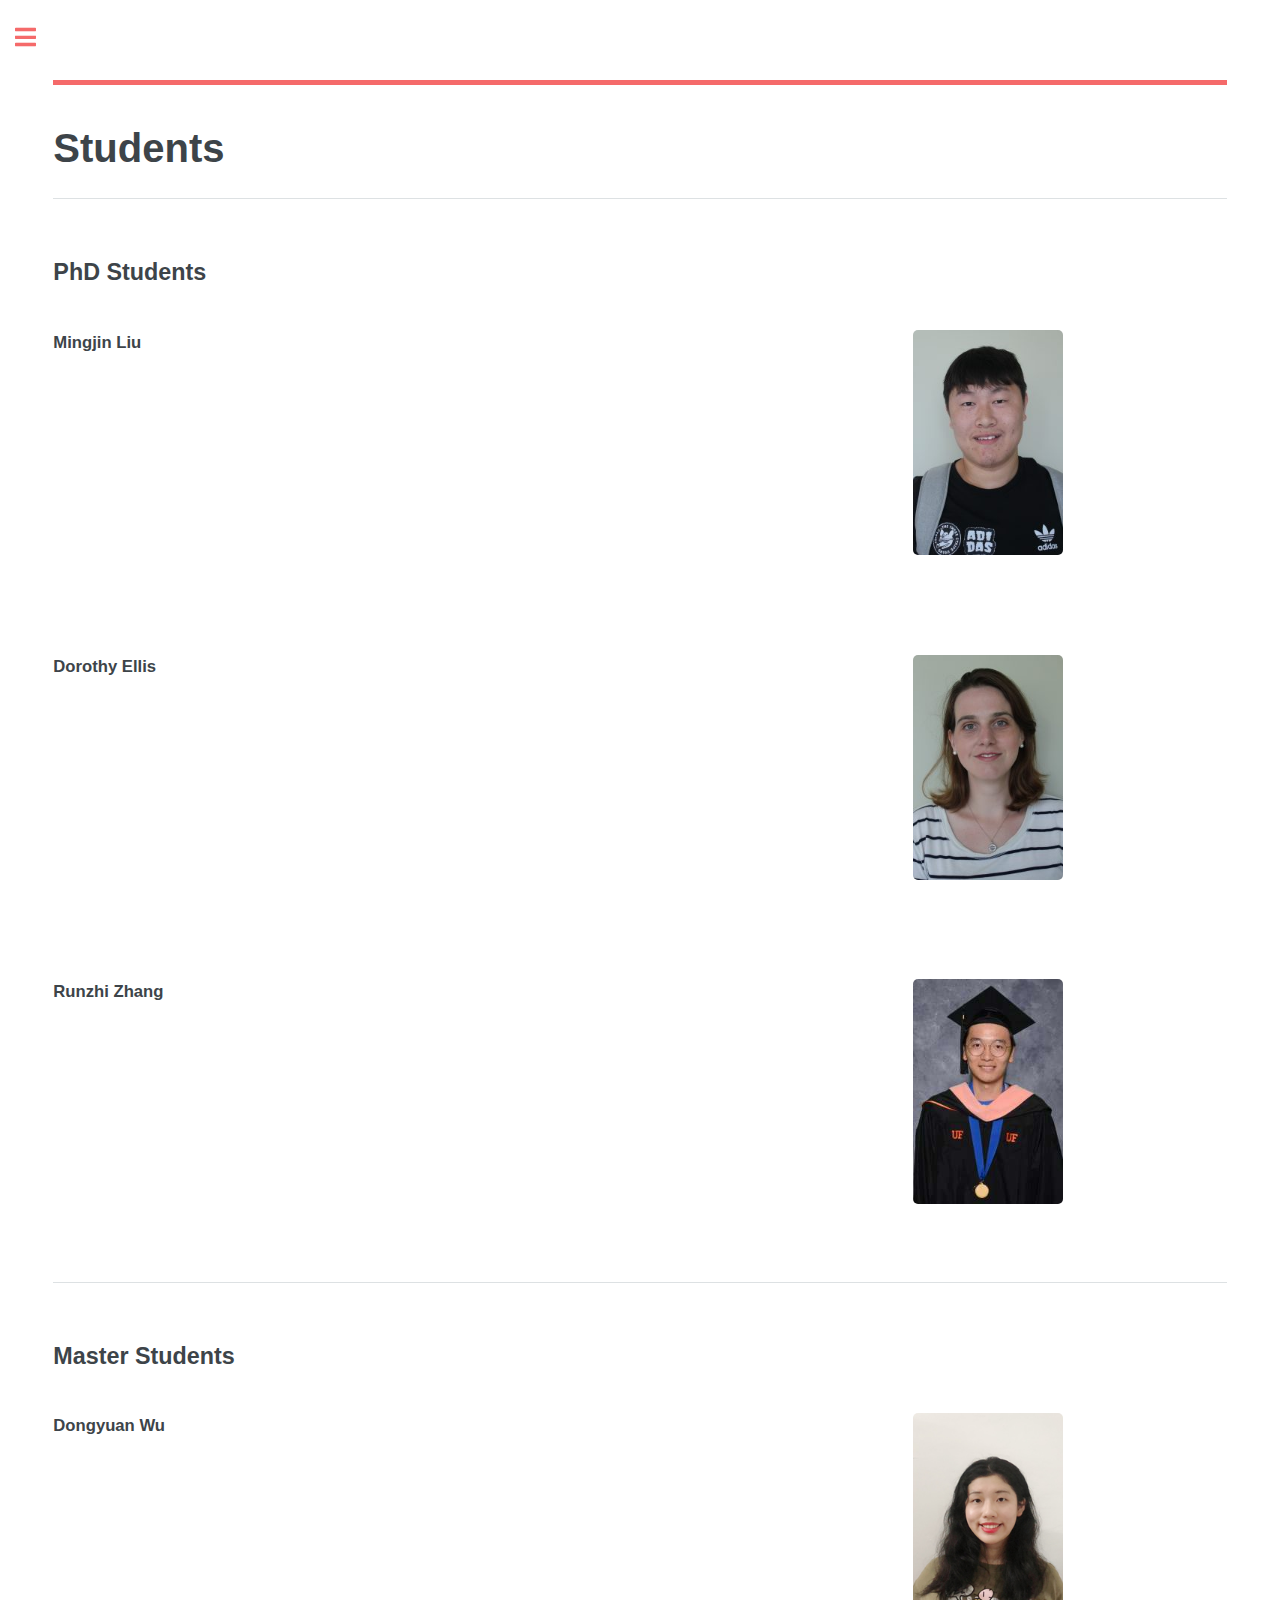
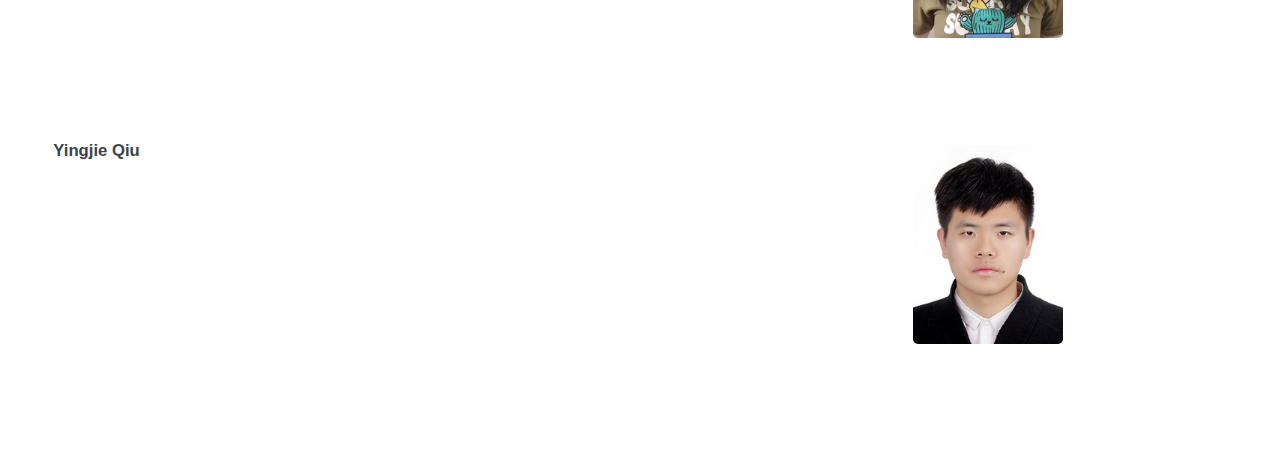
==== students.html @ 6bc1484f "upload" ====
<!DOCTYPE HTML>
<!--
	Editorial by HTML5 UP
	html5up.net | @ajlkn
	Free for personal and commercial use under the CCA 3.0 license (html5up.net/license)
-->
<html>
	<head>
		<title>Students - Susmita Datta</title>
		<meta charset="utf-8" />
		<meta name="viewport" content="width=device-width, initial-scale=1, user-scalable=no" />
		<link rel="stylesheet" href="assets/css/main.css" />
	</head>
	<body class="is-preload">

		<!-- Wrapper -->
			<div id="wrapper">

				<!-- Main -->
					<div id="main">
						<div class="inner">

							<!-- Header -->
								<header id="header">

								</header>

							<!-- Content -->
								<section>
									<header class="main">
										<h1>Students</h1>
									</header>

									<hr class="major" />
										<p> <br></p>
									<h2>PhD Students</h2>
									
									<!-- Start for one student -->
										<div class="row">
											<div class="col-8 col-7-large col-12-medium">
												<p><h3>Mingjin Liu</h3></p>
												<p></p>
											</div>
											<div class="col-4 col-5-large col-12-medium" align="center">
											<br>
												<span class="image object"><img src="images/Mingjin-Liu.jpg" width="150"></span>
											</div>
										</div>
										
										<p> <br> <br> </p>
									<!-- End for one student -->
									
									<!-- Start for one student -->
										<div class="row">
											<div class="col-8 col-7-large col-12-medium">
												<p><h3>Dorothy Ellis</h3></p>
												<p></p>
											</div>
											<div class="col-4 col-5-large col-12-medium" align="center">
											<br>
												<span class="image object"><img src="images/Dorothy-Ellis.jpg" width="150"></span>
											</div>
										</div>
										
										<p> <br> <br> </p>
									<!-- End for one student -->
									
									<!-- Start for one student -->
										<div class="row">
											<div class="col-8 col-7-large col-12-medium">
												<p><h3>Runzhi Zhang</h3></p>
												<p></p>
											</div>
											<div class="col-4 col-5-large col-12-medium" align="center">
											<br>
												<span class="image object"><img src="images/Runzhi-Zhang.jpg" width="150"></span>
											</div>
										</div>
										
										<p> <br> <br> </p>
									<!-- End for one student -->
										
									<hr class="major" />
										<p> <br> </p>
									<h2>Master Students</h2>
									
									<!-- Start for one student -->
										<div class="row">
											<div class="col-8 col-7-large col-12-medium">
												<p><h3>Dongyuan Wu</h3></p>
												<p></p>
											</div>
											<div class="col-4 col-5-large col-12-medium" align="center">
											<br>
												<span class="image object"><img src="images/Dongyuan-Wu.jpg" width="150"></span>
											</div>
										</div>
										
										<p> <br> <br> </p>
									<!-- End for one student -->

									<!-- Start for one student -->
										<div class="row">
											<div class="col-8 col-7-large col-12-medium">
												<p><h3>Yingjie Qiu</h3></p>
												<p></p>
											</div>
											<div class="col-4 col-5-large col-12-medium" align="center">
											<br>
												<span class="image object"><img src="images/Yingjie-Qiu.jpg" width="150"></span>
											</div>
										</div>
										
										<p> <br> <br> </p>
									<!-- End for one student -->

								</section>

						</div>
					</div>

				<!-- Sidebar -->
					<div id="sidebar">
						<div class="inner">


							<!-- Menu -->
								<nav id="menu">
									<header class="major">
										<h2>Menu</h2>
									</header>
									<ul>
										<li><a href="index.html">Homepage</a></li>
										<li><a href="research.html">Research Interests</a></li>
										<li><a href="publication.html">Publications</a></li>
										<li><a href="software.html">Softwares</a></li>
										<li><a href="students.html">Students</a></li>
										<li><a href="http://biostat.ufl.edu/", target="_blank">Department Website</a></li>
									</ul>
								</nav>


							<!-- Footer -->
								<footer id="footer">
									<p class="copyright">&copy; Susmita Datta. All rights reserved. <br>Design: <a href="https://html5up.net">HTML5 UP</a>.</p>
								</footer>

						</div>
					</div>

			</div>

		<!-- Scripts -->
			<script src="assets/js/jquery.min.js"></script>
			<script src="assets/js/browser.min.js"></script>
			<script src="assets/js/breakpoints.min.js"></script>
			<script src="assets/js/util.js"></script>
			<script src="assets/js/main.js"></script>

	</body>
</html>
---- assets/css/main.css ----
@import url(fontawesome-all.min.css);
@import url("https://fonts.googleapis.com/css?family=Open+Sans:400,600,400italic,600italic|Roboto+Slab:400,700");

/*
	Editorial by HTML5 UP
	html5up.net | @ajlkn
	Free for personal and commercial use under the CCA 3.0 license (html5up.net/license)
*/

html, body, div, span, applet, object,
iframe, h1, h2, h3, h4, h5, h6, p, blockquote,
pre, a, abbr, acronym, address, big, cite,
code, del, dfn, em, img, ins, kbd, q, s, samp,
small, strike, strong, sub, sup, tt, var, b,
u, i, center, dl, dt, dd, ol, ul, li, fieldset,
form, label, legend, table, caption, tbody,
tfoot, thead, tr, th, td, article, aside,
canvas, details, embed, figure, figcaption,
footer, header, hgroup, menu, nav, output, ruby,
section, summary, time, mark, audio, video {
	margin: 0;
	padding: 0;
	border: 0;
	font-size: 100%;
	font: inherit;
	vertical-align: baseline;}

article, aside, details, figcaption, figure,
footer, header, hgroup, menu, nav, section {
	display: block;}

body {
	line-height: 1;
}

ol, ul {
	list-style: none;
}

blockquote, q {
	quotes: none;
}

	blockquote:before, blockquote:after, q:before, q:after {
		content: '';
		content: none;
	}

table {
	border-collapse: collapse;
	border-spacing: 0;
}

body {
	-webkit-text-size-adjust: none;
}

mark {
	background-color: transparent;
	color: inherit;
}

input::-moz-focus-inner {
	border: 0;
	padding: 0;
}

input, select, textarea {
	-moz-appearance: none;
	-webkit-appearance: none;
	-ms-appearance: none;
	appearance: none;
}

/* Basic */

	@-ms-viewport {
		width: device-width;
	}

	body {
		-ms-overflow-style: scrollbar;
	}

	@media screen and (max-width: 480px) {

		html, body {
			min-width: 320px;
		}

	}

	html {
		box-sizing: border-box;
	}

	*, *:before, *:after {
		box-sizing: inherit;
	}

	body {
		background: #ffffff;
	}

		body.is-preload *, body.is-preload *:before, body.is-preload *:after, body.is-resizing *, body.is-resizing *:before, body.is-resizing *:after {
			-moz-animation: none !important;
			-webkit-animation: none !important;
			-ms-animation: none !important;
			animation: none !important;
			-moz-transition: none !important;
			-webkit-transition: none !important;
			-ms-transition: none !important;
			transition: none !important;
		}

/* Type */

	body, input, select, textarea {
		color: #333333;
		font-family: "Open Sans", sans-serif;
		font-size: 13pt;
		font-weight: 400;
		line-height: 1.65;
	}

		@media screen and (max-width: 1680px) {

			body, input, select, textarea {
				font-size: 11pt;
			}

		}

		@media screen and (max-width: 1280px) {

			body, input, select, textarea {
				font-size: 10pt;
			}

		}

		@media screen and (max-width: 360px) {

			body, input, select, textarea {
				font-size: 9pt;
			}

		}

	a {
		-moz-transition: color 0.2s ease-in-out, border-bottom-color 0.2s ease-in-out;
		-webkit-transition: color 0.2s ease-in-out, border-bottom-color 0.2s ease-in-out;
		-ms-transition: color 0.2s ease-in-out, border-bottom-color 0.2s ease-in-out;
		transition: color 0.2s ease-in-out, border-bottom-color 0.2s ease-in-out;
		border-bottom: dotted 1px;
		color: #333333;
		text-decoration: none;
	}

		a:hover {
			border-bottom-color: #f56a6a;
			color: #f56a6a !important;
		}

			a:hover strong {
				color: inherit;
			}

	strong, b {
		color: #3d4449;
		font-weight: 600;
	}

	em, i {
		font-style: italic;
	}

	p {
		margin: 0 0 2em 0;
	}

	h1, h2, h3, h4, h5, h6 {
		color: #3d4449;
		font-family: "Arial", serif;
		font-weight: 700;
		line-height: 1;
		margin: 0 0 1em 0;
	}

		h1 a, h2 a, h3 a, h4 a, h5 a, h6 a {
			color: inherit;
			text-decoration: none;
			border-bottom: 0;
		}

	h1 {
		font-size: 3em;
		margin: 0 0 0.5em 0;
		line-height: 0.5;
	}

	h2 {
		font-size: 1.75em;
	}

	h3 {
		font-size: 1.25em;
	}

	h4 {
		font-size: 1.1em;
	}

	h5 {
		font-size: 0.9em;
	}

	h6 {
		font-size: 0.7em;
	}

	@media screen and (max-width: 1680px) {

		h1 {
			font-size: 3em;
		}

	}

	@media screen and (max-width: 980px) {

		h1 {
			font-size: 2.75em;
		}

	}

	@media screen and (max-width: 736px) {

		h1 {
			font-size: 2em;
			line-height: 1.4;
		}

		h2 {
			font-size: 1.5em;
		}

	}

	sub {
		font-size: 0.8em;
		position: relative;
		top: 0.5em;
	}

	sup {
		font-size: 0.8em;
		position: relative;
		top: -0.5em;
	}

	blockquote {
		border-left: solid 3px rgba(210, 215, 217, 0.75);
		font-style: italic;
		margin: 0 0 2em 0;
		padding: 0.5em 0 0.5em 2em;
	}

	code {
		background: rgba(230, 235, 237, 0.25);
		border-radius: 0.375em;
		border: solid 1px rgba(210, 215, 217, 0.75);
		font-family: "Courier New", monospace;
		font-size: 0.9em;
		margin: 0 0.25em;
		padding: 0.25em 0.65em;
	}

	pre {
		-webkit-overflow-scrolling: touch;
		font-family: "Courier New", monospace;
		font-size: 0.9em;
		margin: 0 0 2em 0;
	}

		pre code {
			display: block;
			line-height: 1.75;
			padding: 1em 1.5em;
			overflow-x: auto;
		}

	hr {
		border: 0;
		border-bottom: solid 1px rgba(210, 215, 217, 0.75);
		margin: 2em 0;
	}

		hr.major {
			margin: 1em 0;
		}

	.align-left {
		text-align: left;
	}

	.align-center {
		text-align: center;
	}

	.align-right {
		text-align: right;
	}
	

/* Row */

	.row {
		display: flex;
		flex-wrap: wrap;
		box-sizing: border-box;
		align-items: stretch;
	}

		.row > * {
			box-sizing: border-box;
		}

		.row.gtr-uniform > * > :last-child {
			margin-bottom: 0;
		}

		.row.aln-left {
			justify-content: flex-start;
		}

		.row.aln-center {
			justify-content: center;
		}

		.row.aln-right {
			justify-content: flex-end;
		}

		.row.aln-top {
			align-items: flex-start;
		}

		.row.aln-middle {
			align-items: center;
		}

		.row.aln-bottom {
			align-items: flex-end;
		}

		.row > .imp {
			order: -1;
		}

		.row > .col-1 {
			width: 8.33333%;
		}

		.row > .off-1 {
			margin-left: 8.33333%;
		}

		.row > .col-2 {
			width: 16.66667%;
		}

		.row > .off-2 {
			margin-left: 16.66667%;
		}

		.row > .col-3 {
			width: 25%;
		}

		.row > .off-3 {
			margin-left: 25%;
		}

		.row > .col-4 {
			width: 33.33333%;
		}

		.row > .off-4 {
			margin-left: 33.33333%;
		}

		.row > .col-5 {
			width: 41.66667%;
		}

		.row > .off-5 {
			margin-left: 41.66667%;
		}

		.row > .col-6 {
			width: 50%;
		}

		.row > .off-6 {
			margin-left: 50%;
		}

		.row > .col-7 {
			width: 58.33333%;
		}

		.row > .off-7 {
			margin-left: 58.33333%;
		}

		.row > .col-8 {
			width: 66.66667%;
		}

		.row > .off-8 {
			margin-left: 66.66667%;
		}

		.row > .col-9 {
			width: 75%;
		}

		.row > .off-9 {
			margin-left: 75%;
		}

		.row > .col-10 {
			width: 83.33333%;
		}

		.row > .off-10 {
			margin-left: 83.33333%;
		}

		.row > .col-11 {
			width: 91.66667%;
		}

		.row > .off-11 {
			margin-left: 91.66667%;
		}

		.row > .col-12 {
			width: 100%;
		}

		.row > .off-12 {
			margin-left: 100%;
		}

		.row.gtr-0 {
			margin-top: 0;
			margin-left: 0em;
		}

			.row.gtr-0 > * {
				padding: 0 0 0 0em;
			}

			.row.gtr-0.gtr-uniform {
				margin-top: 0em;
			}

				.row.gtr-0.gtr-uniform > * {
					padding-top: 0em;
				}

		.row.gtr-25 {
			margin-top: 0;
			margin-left: -0.375em;
		}

			.row.gtr-25 > * {
				padding: 0 0 0 0.375em;
			}

			.row.gtr-25.gtr-uniform {
				margin-top: -0.375em;
			}

				.row.gtr-25.gtr-uniform > * {
					padding-top: 0.375em;
				}

		.row.gtr-50 {
			margin-top: 0;
			margin-left: -0.75em;
		}

			.row.gtr-50 > * {
				padding: 0 0 0 0.75em;
			}

			.row.gtr-50.gtr-uniform {
				margin-top: -0.75em;
			}

				.row.gtr-50.gtr-uniform > * {
					padding-top: 0.75em;
				}

		.row {
			margin-top: 0;
			margin-left: -1.5em;
		}

			.row > * {
				padding: 0 0 0 1.5em;
			}

			.row.gtr-uniform {
				margin-top: -1.5em;
			}

				.row.gtr-uniform > * {
					padding-top: 1.5em;
				}

		.row.gtr-150 {
			margin-top: 0;
			margin-left: -2.25em;
		}

			.row.gtr-150 > * {
				padding: 0 0 0 2.25em;
			}

			.row.gtr-150.gtr-uniform {
				margin-top: -2.25em;
			}

				.row.gtr-150.gtr-uniform > * {
					padding-top: 2.25em;
				}

		.row.gtr-200 {
			margin-top: 0;
			margin-left: -3em;
		}

			.row.gtr-200 > * {
				padding: 0 0 0 3em;
			}

			.row.gtr-200.gtr-uniform {
				margin-top: -3em;
			}

				.row.gtr-200.gtr-uniform > * {
					padding-top: 3em;
				}

		@media screen and (max-width: 1680px) {

			.row {
				display: flex;
				flex-wrap: wrap;
				box-sizing: border-box;
				align-items: stretch;
			}

				.row > * {
					box-sizing: border-box;
				}

				.row.gtr-uniform > * > :last-child {
					margin-bottom: 0;
				}

				.row.aln-left {
					justify-content: flex-start;
				}

				.row.aln-center {
					justify-content: center;
				}

				.row.aln-right {
					justify-content: flex-end;
				}

				.row.aln-top {
					align-items: flex-start;
				}

				.row.aln-middle {
					align-items: center;
				}

				.row.aln-bottom {
					align-items: flex-end;
				}

				.row > .imp-xlarge {
					order: -1;
				}

				.row > .col-1-xlarge {
					width: 8.33333%;
				}

				.row > .off-1-xlarge {
					margin-left: 8.33333%;
				}

				.row > .col-2-xlarge {
					width: 16.66667%;
				}

				.row > .off-2-xlarge {
					margin-left: 16.66667%;
				}

				.row > .col-3-xlarge {
					width: 25%;
				}

				.row > .off-3-xlarge {
					margin-left: 25%;
				}

				.row > .col-4-xlarge {
					width: 33.33333%;
				}

				.row > .off-4-xlarge {
					margin-left: 33.33333%;
				}

				.row > .col-5-xlarge {
					width: 41.66667%;
				}

				.row > .off-5-xlarge {
					margin-left: 41.66667%;
				}

				.row > .col-6-xlarge {
					width: 50%;
				}

				.row > .off-6-xlarge {
					margin-left: 50%;
				}

				.row > .col-7-xlarge {
					width: 58.33333%;
				}

				.row > .off-7-xlarge {
					margin-left: 58.33333%;
				}

				.row > .col-8-xlarge {
					width: 66.66667%;
				}

				.row > .off-8-xlarge {
					margin-left: 66.66667%;
				}

				.row > .col-9-xlarge {
					width: 75%;
				}

				.row > .off-9-xlarge {
					margin-left: 75%;
				}

				.row > .col-10-xlarge {
					width: 83.33333%;
				}

				.row > .off-10-xlarge {
					margin-left: 83.33333%;
				}

				.row > .col-11-xlarge {
					width: 91.66667%;
				}

				.row > .off-11-xlarge {
					margin-left: 91.66667%;
				}

				.row > .col-12-xlarge {
					width: 100%;
				}

				.row > .off-12-xlarge {
					margin-left: 100%;
				}

				.row.gtr-0 {
					margin-top: 0;
					margin-left: 0em;
				}

					.row.gtr-0 > * {
						padding: 0 0 0 0em;
					}

					.row.gtr-0.gtr-uniform {
						margin-top: 0em;
					}

						.row.gtr-0.gtr-uniform > * {
							padding-top: 0em;
						}

				.row.gtr-25 {
					margin-top: 0;
					margin-left: -0.375em;
				}

					.row.gtr-25 > * {
						padding: 0 0 0 0.375em;
					}

					.row.gtr-25.gtr-uniform {
						margin-top: -0.375em;
					}

						.row.gtr-25.gtr-uniform > * {
							padding-top: 0.375em;
						}

				.row.gtr-50 {
					margin-top: 0;
					margin-left: -0.75em;
				}

					.row.gtr-50 > * {
						padding: 0 0 0 0.75em;
					}

					.row.gtr-50.gtr-uniform {
						margin-top: -0.75em;
					}

						.row.gtr-50.gtr-uniform > * {
							padding-top: 0.75em;
						}

				.row {
					margin-top: 0;
					margin-left: -1.5em;
				}

					.row > * {
						padding: 0 0 0 1.5em;
					}

					.row.gtr-uniform {
						margin-top: -1.5em;
					}

						.row.gtr-uniform > * {
							padding-top: 1.5em;
						}

				.row.gtr-150 {
					margin-top: 0;
					margin-left: -2.25em;
				}

					.row.gtr-150 > * {
						padding: 0 0 0 2.25em;
					}

					.row.gtr-150.gtr-uniform {
						margin-top: -2.25em;
					}

						.row.gtr-150.gtr-uniform > * {
							padding-top: 2.25em;
						}

				.row.gtr-200 {
					margin-top: 0;
					margin-left: -3em;
				}

					.row.gtr-200 > * {
						padding: 0 0 0 3em;
					}

					.row.gtr-200.gtr-uniform {
						margin-top: -3em;
					}

						.row.gtr-200.gtr-uniform > * {
							padding-top: 3em;
						}

		}

		@media screen and (max-width: 1280px) {

			.row {
				display: flex;
				flex-wrap: wrap;
				box-sizing: border-box;
				align-items: stretch;
			}

				.row > * {
					box-sizing: border-box;
				}

				.row.gtr-uniform > * > :last-child {
					margin-bottom: 0;
				}

				.row.aln-left {
					justify-content: flex-start;
				}

				.row.aln-center {
					justify-content: center;
				}

				.row.aln-right {
					justify-content: flex-end;
				}

				.row.aln-top {
					align-items: flex-start;
				}

				.row.aln-middle {
					align-items: center;
				}

				.row.aln-bottom {
					align-items: flex-end;
				}

				.row > .imp-large {
					order: -1;
				}

				.row > .col-1-large {
					width: 8.33333%;
				}

				.row > .off-1-large {
					margin-left: 8.33333%;
				}

				.row > .col-2-large {
					width: 16.66667%;
				}

				.row > .off-2-large {
					margin-left: 16.66667%;
				}

				.row > .col-3-large {
					width: 25%;
				}

				.row > .off-3-large {
					margin-left: 25%;
				}

				.row > .col-4-large {
					width: 33.33333%;
				}

				.row > .off-4-large {
					margin-left: 33.33333%;
				}

				.row > .col-5-large {
					width: 41.66667%;
				}

				.row > .off-5-large {
					margin-left: 41.66667%;
				}

				.row > .col-6-large {
					width: 50%;
				}

				.row > .off-6-large {
					margin-left: 50%;
				}

				.row > .col-7-large {
					width: 58.33333%;
				}

				.row > .off-7-large {
					margin-left: 58.33333%;
				}

				.row > .col-8-large {
					width: 66.66667%;
				}

				.row > .off-8-large {
					margin-left: 66.66667%;
				}

				.row > .col-9-large {
					width: 75%;
				}

				.row > .off-9-large {
					margin-left: 75%;
				}

				.row > .col-10-large {
					width: 83.33333%;
				}

				.row > .off-10-large {
					margin-left: 83.33333%;
				}

				.row > .col-11-large {
					width: 91.66667%;
				}

				.row > .off-11-large {
					margin-left: 91.66667%;
				}

				.row > .col-12-large {
					width: 100%;
				}

				.row > .off-12-large {
					margin-left: 100%;
				}

				.row.gtr-0 {
					margin-top: 0;
					margin-left: 0em;
				}

					.row.gtr-0 > * {
						padding: 0 0 0 0em;
					}

					.row.gtr-0.gtr-uniform {
						margin-top: 0em;
					}

						.row.gtr-0.gtr-uniform > * {
							padding-top: 0em;
						}

				.row.gtr-25 {
					margin-top: 0;
					margin-left: -0.375em;
				}

					.row.gtr-25 > * {
						padding: 0 0 0 0.375em;
					}

					.row.gtr-25.gtr-uniform {
						margin-top: -0.375em;
					}

						.row.gtr-25.gtr-uniform > * {
							padding-top: 0.375em;
						}

				.row.gtr-50 {
					margin-top: 0;
					margin-left: -0.75em;
				}

					.row.gtr-50 > * {
						padding: 0 0 0 0.75em;
					}

					.row.gtr-50.gtr-uniform {
						margin-top: -0.75em;
					}

						.row.gtr-50.gtr-uniform > * {
							padding-top: 0.75em;
						}

				.row {
					margin-top: 0;
					margin-left: -1.5em;
				}

					.row > * {
						padding: 0 0 0 1.5em;
					}

					.row.gtr-uniform {
						margin-top: -1.5em;
					}

						.row.gtr-uniform > * {
							padding-top: 1.5em;
						}

				.row.gtr-150 {
					margin-top: 0;
					margin-left: -2.25em;
				}

					.row.gtr-150 > * {
						padding: 0 0 0 2.25em;
					}

					.row.gtr-150.gtr-uniform {
						margin-top: -2.25em;
					}

						.row.gtr-150.gtr-uniform > * {
							padding-top: 2.25em;
						}

				.row.gtr-200 {
					margin-top: 0;
					margin-left: -3em;
				}

					.row.gtr-200 > * {
						padding: 0 0 0 3em;
					}

					.row.gtr-200.gtr-uniform {
						margin-top: -3em;
					}

						.row.gtr-200.gtr-uniform > * {
							padding-top: 3em;
						}

		}

		@media screen and (max-width: 980px) {

			.row {
				display: flex;
				flex-wrap: wrap;
				box-sizing: border-box;
				align-items: stretch;
			}

				.row > * {
					box-sizing: border-box;
				}

				.row.gtr-uniform > * > :last-child {
					margin-bottom: 0;
				}

				.row.aln-left {
					justify-content: flex-start;
				}

				.row.aln-center {
					justify-content: center;
				}

				.row.aln-right {
					justify-content: flex-end;
				}

				.row.aln-top {
					align-items: flex-start;
				}

				.row.aln-middle {
					align-items: center;
				}

				.row.aln-bottom {
					align-items: flex-end;
				}

				.row > .imp-medium {
					order: -1;
				}

				.row > .col-1-medium {
					width: 8.33333%;
				}

				.row > .off-1-medium {
					margin-left: 8.33333%;
				}

				.row > .col-2-medium {
					width: 16.66667%;
				}

				.row > .off-2-medium {
					margin-left: 16.66667%;
				}

				.row > .col-3-medium {
					width: 25%;
				}

				.row > .off-3-medium {
					margin-left: 25%;
				}

				.row > .col-4-medium {
					width: 33.33333%;
				}

				.row > .off-4-medium {
					margin-left: 33.33333%;
				}

				.row > .col-5-medium {
					width: 41.66667%;
				}

				.row > .off-5-medium {
					margin-left: 41.66667%;
				}

				.row > .col-6-medium {
					width: 50%;
				}

				.row > .off-6-medium {
					margin-left: 50%;
				}

				.row > .col-7-medium {
					width: 58.33333%;
				}

				.row > .off-7-medium {
					margin-left: 58.33333%;
				}

				.row > .col-8-medium {
					width: 66.66667%;
				}

				.row > .off-8-medium {
					margin-left: 66.66667%;
				}

				.row > .col-9-medium {
					width: 75%;
				}

				.row > .off-9-medium {
					margin-left: 75%;
				}

				.row > .col-10-medium {
					width: 83.33333%;
				}

				.row > .off-10-medium {
					margin-left: 83.33333%;
				}

				.row > .col-11-medium {
					width: 91.66667%;
				}

				.row > .off-11-medium {
					margin-left: 91.66667%;
				}

				.row > .col-12-medium {
					width: 100%;
				}

				.row > .off-12-medium {
					margin-left: 100%;
				}

				.row.gtr-0 {
					margin-top: 0;
					margin-left: 0em;
				}

					.row.gtr-0 > * {
						padding: 0 0 0 0em;
					}

					.row.gtr-0.gtr-uniform {
						margin-top: 0em;
					}

						.row.gtr-0.gtr-uniform > * {
							padding-top: 0em;
						}

				.row.gtr-25 {
					margin-top: 0;
					margin-left: -0.375em;
				}

					.row.gtr-25 > * {
						padding: 0 0 0 0.375em;
					}

					.row.gtr-25.gtr-uniform {
						margin-top: -0.375em;
					}

						.row.gtr-25.gtr-uniform > * {
							padding-top: 0.375em;
						}

				.row.gtr-50 {
					margin-top: 0;
					margin-left: -0.75em;
				}

					.row.gtr-50 > * {
						padding: 0 0 0 0.75em;
					}

					.row.gtr-50.gtr-uniform {
						margin-top: -0.75em;
					}

						.row.gtr-50.gtr-uniform > * {
							padding-top: 0.75em;
						}

				.row {
					margin-top: 0;
					margin-left: -1.5em;
				}

					.row > * {
						padding: 0 0 0 1.5em;
					}

					.row.gtr-uniform {
						margin-top: -1.5em;
					}

						.row.gtr-uniform > * {
							padding-top: 1.5em;
						}

				.row.gtr-150 {
					margin-top: 0;
					margin-left: -2.25em;
				}

					.row.gtr-150 > * {
						padding: 0 0 0 2.25em;
					}

					.row.gtr-150.gtr-uniform {
						margin-top: -2.25em;
					}

						.row.gtr-150.gtr-uniform > * {
							padding-top: 2.25em;
						}

				.row.gtr-200 {
					margin-top: 0;
					margin-left: -3em;
				}

					.row.gtr-200 > * {
						padding: 0 0 0 3em;
					}

					.row.gtr-200.gtr-uniform {
						margin-top: -3em;
					}

						.row.gtr-200.gtr-uniform > * {
							padding-top: 3em;
						}

		}

		@media screen and (max-width: 736px) {

			.row {
				display: flex;
				flex-wrap: wrap;
				box-sizing: border-box;
				align-items: stretch;
			}

				.row > * {
					box-sizing: border-box;
				}

				.row.gtr-uniform > * > :last-child {
					margin-bottom: 0;
				}

				.row.aln-left {
					justify-content: flex-start;
				}

				.row.aln-center {
					justify-content: center;
				}

				.row.aln-right {
					justify-content: flex-end;
				}

				.row.aln-top {
					align-items: flex-start;
				}

				.row.aln-middle {
					align-items: center;
				}

				.row.aln-bottom {
					align-items: flex-end;
				}

				.row > .imp-small {
					order: -1;
				}

				.row > .col-1-small {
					width: 8.33333%;
				}

				.row > .off-1-small {
					margin-left: 8.33333%;
				}

				.row > .col-2-small {
					width: 16.66667%;
				}

				.row > .off-2-small {
					margin-left: 16.66667%;
				}

				.row > .col-3-small {
					width: 25%;
				}

				.row > .off-3-small {
					margin-left: 25%;
				}

				.row > .col-4-small {
					width: 33.33333%;
				}

				.row > .off-4-small {
					margin-left: 33.33333%;
				}

				.row > .col-5-small {
					width: 41.66667%;
				}

				.row > .off-5-small {
					margin-left: 41.66667%;
				}

				.row > .col-6-small {
					width: 50%;
				}

				.row > .off-6-small {
					margin-left: 50%;
				}

				.row > .col-7-small {
					width: 58.33333%;
				}

				.row > .off-7-small {
					margin-left: 58.33333%;
				}

				.row > .col-8-small {
					width: 66.66667%;
				}

				.row > .off-8-small {
					margin-left: 66.66667%;
				}

				.row > .col-9-small {
					width: 75%;
				}

				.row > .off-9-small {
					margin-left: 75%;
				}

				.row > .col-10-small {
					width: 83.33333%;
				}

				.row > .off-10-small {
					margin-left: 83.33333%;
				}

				.row > .col-11-small {
					width: 91.66667%;
				}

				.row > .off-11-small {
					margin-left: 91.66667%;
				}

				.row > .col-12-small {
					width: 100%;
				}

				.row > .off-12-small {
					margin-left: 100%;
				}

				.row.gtr-0 {
					margin-top: 0;
					margin-left: 0em;
				}

					.row.gtr-0 > * {
						padding: 0 0 0 0em;
					}

					.row.gtr-0.gtr-uniform {
						margin-top: 0em;
					}

						.row.gtr-0.gtr-uniform > * {
							padding-top: 0em;
						}

				.row.gtr-25 {
					margin-top: 0;
					margin-left: -0.375em;
				}

					.row.gtr-25 > * {
						padding: 0 0 0 0.375em;
					}

					.row.gtr-25.gtr-uniform {
						margin-top: -0.375em;
					}

						.row.gtr-25.gtr-uniform > * {
							padding-top: 0.375em;
						}

				.row.gtr-50 {
					margin-top: 0;
					margin-left: -0.75em;
				}

					.row.gtr-50 > * {
						padding: 0 0 0 0.75em;
					}

					.row.gtr-50.gtr-uniform {
						margin-top: -0.75em;
					}

						.row.gtr-50.gtr-uniform > * {
							padding-top: 0.75em;
						}

				.row {
					margin-top: 0;
					margin-left: -1.5em;
				}

					.row > * {
						padding: 0 0 0 1.5em;
					}

					.row.gtr-uniform {
						margin-top: -1.5em;
					}

						.row.gtr-uniform > * {
							padding-top: 1.5em;
						}

				.row.gtr-150 {
					margin-top: 0;
					margin-left: -2.25em;
				}

					.row.gtr-150 > * {
						padding: 0 0 0 2.25em;
					}

					.row.gtr-150.gtr-uniform {
						margin-top: -2.25em;
					}

						.row.gtr-150.gtr-uniform > * {
							padding-top: 2.25em;
						}

				.row.gtr-200 {
					margin-top: 0;
					margin-left: -3em;
				}

					.row.gtr-200 > * {
						padding: 0 0 0 3em;
					}

					.row.gtr-200.gtr-uniform {
						margin-top: -3em;
					}

						.row.gtr-200.gtr-uniform > * {
							padding-top: 3em;
						}

		}

		@media screen and (max-width: 480px) {

			.row {
				display: flex;
				flex-wrap: wrap;
				box-sizing: border-box;
				align-items: stretch;
			}

				.row > * {
					box-sizing: border-box;
				}

				.row.gtr-uniform > * > :last-child {
					margin-bottom: 0;
				}

				.row.aln-left {
					justify-content: flex-start;
				}

				.row.aln-center {
					justify-content: center;
				}

				.row.aln-right {
					justify-content: flex-end;
				}

				.row.aln-top {
					align-items: flex-start;
				}

				.row.aln-middle {
					align-items: center;
				}

				.row.aln-bottom {
					align-items: flex-end;
				}

				.row > .imp-xsmall {
					order: -1;
				}

				.row > .col-1-xsmall {
					width: 8.33333%;
				}

				.row > .off-1-xsmall {
					margin-left: 8.33333%;
				}

				.row > .col-2-xsmall {
					width: 16.66667%;
				}

				.row > .off-2-xsmall {
					margin-left: 16.66667%;
				}

				.row > .col-3-xsmall {
					width: 25%;
				}

				.row > .off-3-xsmall {
					margin-left: 25%;
				}

				.row > .col-4-xsmall {
					width: 33.33333%;
				}

				.row > .off-4-xsmall {
					margin-left: 33.33333%;
				}

				.row > .col-5-xsmall {
					width: 41.66667%;
				}

				.row > .off-5-xsmall {
					margin-left: 41.66667%;
				}

				.row > .col-6-xsmall {
					width: 50%;
				}

				.row > .off-6-xsmall {
					margin-left: 50%;
				}

				.row > .col-7-xsmall {
					width: 58.33333%;
				}

				.row > .off-7-xsmall {
					margin-left: 58.33333%;
				}

				.row > .col-8-xsmall {
					width: 66.66667%;
				}

				.row > .off-8-xsmall {
					margin-left: 66.66667%;
				}

				.row > .col-9-xsmall {
					width: 75%;
				}

				.row > .off-9-xsmall {
					margin-left: 75%;
				}

				.row > .col-10-xsmall {
					width: 83.33333%;
				}

				.row > .off-10-xsmall {
					margin-left: 83.33333%;
				}

				.row > .col-11-xsmall {
					width: 91.66667%;
				}

				.row > .off-11-xsmall {
					margin-left: 91.66667%;
				}

				.row > .col-12-xsmall {
					width: 100%;
				}

				.row > .off-12-xsmall {
					margin-left: 100%;
				}

				.row.gtr-0 {
					margin-top: 0;
					margin-left: 0em;
				}

					.row.gtr-0 > * {
						padding: 0 0 0 0em;
					}

					.row.gtr-0.gtr-uniform {
						margin-top: 0em;
					}

						.row.gtr-0.gtr-uniform > * {
							padding-top: 0em;
						}

				.row.gtr-25 {
					margin-top: 0;
					margin-left: -0.375em;
				}

					.row.gtr-25 > * {
						padding: 0 0 0 0.375em;
					}

					.row.gtr-25.gtr-uniform {
						margin-top: -0.375em;
					}

						.row.gtr-25.gtr-uniform > * {
							padding-top: 0.375em;
						}

				.row.gtr-50 {
					margin-top: 0;
					margin-left: -0.75em;
				}

					.row.gtr-50 > * {
						padding: 0 0 0 0.75em;
					}

					.row.gtr-50.gtr-uniform {
						margin-top: -0.75em;
					}

						.row.gtr-50.gtr-uniform > * {
							padding-top: 0.75em;
						}

				.row {
					margin-top: 0;
					margin-left: -1.5em;
				}

					.row > * {
						padding: 0 0 0 1.5em;
					}

					.row.gtr-uniform {
						margin-top: -1.5em;
					}

						.row.gtr-uniform > * {
							padding-top: 1.5em;
						}

				.row.gtr-150 {
					margin-top: 0;
					margin-left: -2.25em;
				}

					.row.gtr-150 > * {
						padding: 0 0 0 2.25em;
					}

					.row.gtr-150.gtr-uniform {
						margin-top: -2.25em;
					}

						.row.gtr-150.gtr-uniform > * {
							padding-top: 2.25em;
						}

				.row.gtr-200 {
					margin-top: 0;
					margin-left: -3em;
				}

					.row.gtr-200 > * {
						padding: 0 0 0 3em;
					}

					.row.gtr-200.gtr-uniform {
						margin-top: -3em;
					}

						.row.gtr-200.gtr-uniform > * {
							padding-top: 3em;
						}

		}

/* Section/Article */

	section.special, article.special {
		text-align: center;
	}

	header p {
		font-family: "Roboto Slab", serif;
		font-size: 1em;
		font-weight: 400;
		letter-spacing: 0.075em;
		margin-top: -0.5em;
		text-transform: uppercase;
	}

	header.major > :last-child {
		border-bottom: solid 3px #f56a6a;
		display: inline-block;
		margin: 0 0 2em 0;
		padding: 0 0.75em 0.5em 0;
	}

	header.main > :last-child {
		margin: 0 0 1em 0;
	}

/* Form */

	form {
		margin: 0 0 2em 0;
	}

	label {
		color: #3d4449;
		display: block;
		font-size: 0.9em;
		font-weight: 600;
		margin: 0 0 1em 0;
	}

	input[type="text"],
	input[type="password"],
	input[type="email"],
	input[type="tel"],
	input[type="search"],
	input[type="url"],
	select,
	textarea {
		-moz-appearance: none;
		-webkit-appearance: none;
		-ms-appearance: none;
		appearance: none;
		background: #ffffff;
		border-radius: 0.375em;
		border: none;
		border: solid 1px rgba(210, 215, 217, 0.75);
		color: inherit;
		display: block;
		outline: 0;
		padding: 0 1em;
		text-decoration: none;
		width: 100%;
	}

		input[type="text"]:invalid,
		input[type="password"]:invalid,
		input[type="email"]:invalid,
		input[type="tel"]:invalid,
		input[type="search"]:invalid,
		input[type="url"]:invalid,
		select:invalid,
		textarea:invalid {
			box-shadow: none;
		}

		input[type="text"]:focus,
		input[type="password"]:focus,
		input[type="email"]:focus,
		input[type="tel"]:focus,
		input[type="search"]:focus,
		input[type="url"]:focus,
		select:focus,
		textarea:focus {
			border-color: #f56a6a;
			box-shadow: 0 0 0 1px #f56a6a;
		}

	select {
		background-image: url("data:image/svg+xml;charset=utf8,%3Csvg xmlns='http://www.w3.org/2000/svg' width='40' height='40' preserveAspectRatio='none' viewBox='0 0 40 40'%3E%3Cpath d='M9.4,12.3l10.4,10.4l10.4-10.4c0.2-0.2,0.5-0.4,0.9-0.4c0.3,0,0.6,0.1,0.9,0.4l3.3,3.3c0.2,0.2,0.4,0.5,0.4,0.9 c0,0.4-0.1,0.6-0.4,0.9L20.7,31.9c-0.2,0.2-0.5,0.4-0.9,0.4c-0.3,0-0.6-0.1-0.9-0.4L4.3,17.3c-0.2-0.2-0.4-0.5-0.4-0.9 c0-0.4,0.1-0.6,0.4-0.9l3.3-3.3c0.2-0.2,0.5-0.4,0.9-0.4S9.1,12.1,9.4,12.3z' fill='rgba(210, 215, 217, 0.75)' /%3E%3C/svg%3E");
		background-size: 1.25em;
		background-repeat: no-repeat;
		background-position: calc(100% - 1em) center;
		height: 2.75em;
		padding-right: 2.75em;
		text-overflow: ellipsis;
	}

		select option {
			color: #3d4449;
			background: #ffffff;
		}

		select:focus::-ms-value {
			background-color: transparent;
		}

		select::-ms-expand {
			display: none;
		}

	input[type="text"],
	input[type="password"],
	input[type="email"],
	input[type="tel"],
	input[type="search"],
	input[type="url"],
	select {
		height: 2.75em;
	}

	textarea {
		padding: 0.75em 1em;
	}

	input[type="checkbox"],
	input[type="radio"] {
		-moz-appearance: none;
		-webkit-appearance: none;
		-ms-appearance: none;
		appearance: none;
		display: block;
		float: left;
		margin-right: -2em;
		opacity: 0;
		width: 1em;
		z-index: -1;
	}

		input[type="checkbox"] + label,
		input[type="radio"] + label {
			text-decoration: none;
			color: #7f888f;
			cursor: pointer;
			display: inline-block;
			font-size: 1em;
			font-weight: 400;
			padding-left: 2.4em;
			padding-right: 0.75em;
			position: relative;
		}

			input[type="checkbox"] + label:before,
			input[type="radio"] + label:before {
				-moz-osx-font-smoothing: grayscale;
				-webkit-font-smoothing: antialiased;
				display: inline-block;
				font-style: normal;
				font-variant: normal;
				text-rendering: auto;
				line-height: 1;
				text-transform: none !important;
				font-family: 'Font Awesome 5 Free';
				font-weight: 900;
			}

			input[type="checkbox"] + label:before,
			input[type="radio"] + label:before {
				background: #ffffff;
				border-radius: 0.375em;
				border: solid 1px rgba(210, 215, 217, 0.75);
				content: '';
				display: inline-block;
				font-size: 0.8em;
				height: 2.0625em;
				left: 0;
				line-height: 2.0625em;
				position: absolute;
				text-align: center;
				top: 0;
				width: 2.0625em;
			}

		input[type="checkbox"]:checked + label:before,
		input[type="radio"]:checked + label:before {
			background: #3d4449;
			border-color: #3d4449;
			color: #ffffff;
			content: '\f00c';
		}

		input[type="checkbox"]:focus + label:before,
		input[type="radio"]:focus + label:before {
			border-color: #f56a6a;
			box-shadow: 0 0 0 1px #f56a6a;
		}

	input[type="checkbox"] + label:before {
		border-radius: 0.375em;
	}

	input[type="radio"] + label:before {
		border-radius: 100%;
	}

	::-webkit-input-placeholder {
		color: #9fa3a6 !important;
		opacity: 1.0;
	}

	:-moz-placeholder {
		color: #9fa3a6 !important;
		opacity: 1.0;
	}

	::-moz-placeholder {
		color: #9fa3a6 !important;
		opacity: 1.0;
	}

	:-ms-input-placeholder {
		color: #9fa3a6 !important;
		opacity: 1.0;
	}

/* Box */

	.box {
		border-radius: 0.375em;
		border: solid 1px rgba(210, 215, 217, 0.75);
		margin-bottom: 2em;
		padding: 1.5em;
	}

		.box > :last-child,
		.box > :last-child > :last-child,
		.box > :last-child > :last-child > :last-child {
			margin-bottom: 0;
		}

		.box.alt {
			border: 0;
			border-radius: 0;
			padding: 0;
		}

/* Icon */

	.icon {
		text-decoration: none;
		border-bottom: none;
		position: relative;
	}

		.icon:before {
			-moz-osx-font-smoothing: grayscale;
			-webkit-font-smoothing: antialiased;
			display: inline-block;
			font-style: normal;
			font-variant: normal;
			text-rendering: auto;
			line-height: 1;
			text-transform: none !important;
			font-family: 'Font Awesome 5 Free';
			font-weight: 400;
		}

		.icon > .label {
			display: none;
		}

		.icon:before {
			line-height: inherit;
		}

		.icon.solid:before {
			font-weight: 900;
		}

		.icon.brands:before {
			font-family: 'Font Awesome 5 Brands';
		}

/* Image */

	.image {
		border-radius: 0.375em;
		border: 0;
		display: inline-block;
		position: relative;
	}

		.image img {
			border-radius: 0.375em;
			display: block;
		}

		.image.left, .image.right {
			max-width: 40%;
		}

			.image.left img, .image.right img {
				width: 100%;
			}

		.image.left {
			float: left;
			padding: 0 1.5em 1em 0;
			top: 0.25em;
		}

		.image.right {
			float: right;
			padding: 0 0 1em 1.5em;
			top: 0.25em;
		}

		.image.fit {
			display: block;
			margin: 0 0 2em 0;
			width: 100%;
		}

			.image.fit img {
				width: 100%;
			}

		.image.main {
			display: block;
			margin: 0 0 3em 0;
			width: 100%;
		}

			.image.main img {
				width: 100%;
			}

	a.image {
		overflow: hidden;
	}

		a.image img {
			-moz-transition: -moz-transform 0.2s ease;
			-webkit-transition: -webkit-transform 0.2s ease;
			-ms-transition: -ms-transform 0.2s ease;
			transition: transform 0.2s ease;
		}

		a.image:hover img {
			-moz-transform: scale(1.075);
			-webkit-transform: scale(1.075);
			-ms-transform: scale(1.075);
			transform: scale(1.075);
		}

/* List */

	ol {
		list-style: decimal;
		margin: 0 0 2em 0;
		padding-left: 1.25em;
	}

		ol li {
			padding-left: 0.25em;
		}

	ul {
		list-style: disc;
		margin: 0 0 2em 0;
		padding-left: 1em;
	}

		ul li {
			padding-left: 0.5em;
		}

		ul.alt {
			list-style: none;
			padding-left: 0;
		}

			ul.alt li {
				border-top: solid 1px rgba(210, 215, 217, 0.75);
				padding: 0.5em 0;
			}

				ul.alt li:first-child {
					border-top: 0;
					padding-top: 0;
				}

	dl {
		margin: 0 0 2em 0;
	}

		dl dt {
			display: block;
			font-weight: 600;
			margin: 0 0 1em 0;
		}

		dl dd {
			margin-left: 2em;
		}

/* Actions */

	ul.actions {
		display: -moz-flex;
		display: -webkit-flex;
		display: -ms-flex;
		display: flex;
		cursor: default;
		list-style: none;
		margin-left: -1em;
		padding-left: 0;
	}

		ul.actions li {
			padding: 0 0 0 1em;
			vertical-align: middle;
		}

		ul.actions.special {
			-moz-justify-content: center;
			-webkit-justify-content: center;
			-ms-justify-content: center;
			justify-content: center;
			width: 100%;
			margin-left: 0;
		}

			ul.actions.special li:first-child {
				padding-left: 0;
			}

		ul.actions.stacked {
			-moz-flex-direction: column;
			-webkit-flex-direction: column;
			-ms-flex-direction: column;
			flex-direction: column;
			margin-left: 0;
		}

			ul.actions.stacked li {
				padding: 1.3em 0 0 0;
			}

				ul.actions.stacked li:first-child {
					padding-top: 0;
				}

		ul.actions.fit {
			width: calc(100% + 1em);
		}

			ul.actions.fit li {
				-moz-flex-grow: 1;
				-webkit-flex-grow: 1;
				-ms-flex-grow: 1;
				flex-grow: 1;
				-moz-flex-shrink: 1;
				-webkit-flex-shrink: 1;
				-ms-flex-shrink: 1;
				flex-shrink: 1;
				width: 100%;
			}

				ul.actions.fit li > * {
					width: 100%;
				}

			ul.actions.fit.stacked {
				width: 100%;
			}

/* Icons */

	ul.icons {
		cursor: default;
		list-style: none;
		padding-left: 0;
	}

		ul.icons li {
			display: inline-block;
			padding: 0 1em 0 0;
		}

			ul.icons li:last-child {
				padding-right: 0;
			}

			ul.icons li .icon {
				color: inherit;
			}

				ul.icons li .icon:before {
					font-size: 1.25em;
				}

/* Contact */

	ul.contact {
		list-style: none;
		padding: 0;
	}

		ul.contact li {
			text-decoration: none;
			border-top: solid 1px rgba(210, 215, 217, 0.75);
			margin: 1.5em 0 0 0;
			padding: 1.5em 0 0 3em;
			position: relative;
		}

			ul.contact li:before {
				-moz-osx-font-smoothing: grayscale;
				-webkit-font-smoothing: antialiased;
				display: inline-block;
				font-style: normal;
				font-variant: normal;
				text-rendering: auto;
				line-height: 1;
				text-transform: none !important;
				font-family: 'Font Awesome 5 Free';
				font-weight: 400;
			}

			ul.contact li:before {
				color: #f56a6a;
				display: inline-block;
				font-size: 1.5em;
				height: 1.125em;
				left: 0;
				line-height: 1.125em;
				position: absolute;
				text-align: center;
				top: 1em;
				width: 1.5em;
			}

			ul.contact li:first-child {
				border-top: 0;
				margin-top: 0;
				padding-top: 0;
			}

				ul.contact li:first-child:before {
					top: 0;
				}

			ul.contact li a {
				color: inherit;
			}

/* Pagination */

	ul.pagination {
		cursor: default;
		list-style: none;
		padding-left: 0;
	}

		ul.pagination li {
			display: inline-block;
			padding-left: 0;
			vertical-align: middle;
		}

			ul.pagination li > .page {
				-moz-transition: background-color 0.2s ease-in-out, color 0.2s ease-in-out;
				-webkit-transition: background-color 0.2s ease-in-out, color 0.2s ease-in-out;
				-ms-transition: background-color 0.2s ease-in-out, color 0.2s ease-in-out;
				transition: background-color 0.2s ease-in-out, color 0.2s ease-in-out;
				border-bottom: 0;
				border-radius: 0.375em;
				display: inline-block;
				font-size: 0.8em;
				font-weight: 600;
				height: 2em;
				line-height: 2em;
				margin: 0 0.125em;
				min-width: 2em;
				padding: 0 0.5em;
				text-align: center;
			}

				ul.pagination li > .page.active {
					background-color: #f56a6a;
					color: #ffffff !important;
				}

					ul.pagination li > .page.active:hover {
						background-color: #f67878;
					}

					ul.pagination li > .page.active:active {
						background-color: #f45c5c;
					}

			ul.pagination li:first-child {
				padding-right: 0.75em;
			}

			ul.pagination li:last-child {
				padding-left: 0.75em;
			}

		@media screen and (max-width: 480px) {

			ul.pagination li:nth-child(n+2):nth-last-child(n+2) {
				display: none;
			}

			ul.pagination li:first-child {
				padding-right: 0;
			}

		}

/* Table */

	.table-wrapper {
		-webkit-overflow-scrolling: touch;
		overflow-x: auto;
	}

	table {
		margin: 0 0 2em 0;
		width: 100%;
	}

		table tbody tr {
			border: solid 1px rgba(210, 215, 217, 0.75);
			border-left: 0;
			border-right: 0;
		}

			table tbody tr:nth-child(2n + 1) {
				background-color: rgba(230, 235, 237, 0.25);
			}

		table td {
			padding: 0.75em 0.75em;
		}

		table th {
			color: #3d4449;
			font-size: 0.9em;
			font-weight: 600;
			padding: 0 0.75em 0.75em 0.75em;
			text-align: left;
		}

		table thead {
			border-bottom: solid 2px rgba(210, 215, 217, 0.75);
		}

		table tfoot {
			border-top: solid 2px rgba(210, 215, 217, 0.75);
		}

		table.alt {
			border-collapse: separate;
		}

			table.alt tbody tr td {
				border: solid 1px rgba(210, 215, 217, 0.75);
				border-left-width: 0;
				border-top-width: 0;
			}

				table.alt tbody tr td:first-child {
					border-left-width: 1px;
				}

			table.alt tbody tr:first-child td {
				border-top-width: 1px;
			}

			table.alt thead {
				border-bottom: 0;
			}

			table.alt tfoot {
				border-top: 0;
			}

/* Button */

	input[type="submit"],
	input[type="reset"],
	input[type="button"],
	button,
	.button {
		-moz-appearance: none;
		-webkit-appearance: none;
		-ms-appearance: none;
		appearance: none;
		-moz-transition: background-color 0.2s ease-in-out, color 0.2s ease-in-out;
		-webkit-transition: background-color 0.2s ease-in-out, color 0.2s ease-in-out;
		-ms-transition: background-color 0.2s ease-in-out, color 0.2s ease-in-out;
		transition: background-color 0.2s ease-in-out, color 0.2s ease-in-out;
		background-color: transparent;
		border-radius: 0.375em;
		border: 0;
		box-shadow: inset 0 0 0 2px #f56a6a;
		color: #f56a6a !important;
		cursor: pointer;
		display: inline-block;
		font-family: "Roboto Slab", serif;
		font-size: 0.8em;
		font-weight: 700;
		height: 3.5em;
		letter-spacing: 0.075em;
		line-height: 3.5em;
		padding: 0 2.25em;
		text-align: center;
		text-decoration: none;
		text-transform: uppercase;
		white-space: nowrap;
	}

		input[type="submit"]:hover,
		input[type="reset"]:hover,
		input[type="button"]:hover,
		button:hover,
		.button:hover {
			background-color: rgba(245, 106, 106, 0.05);
		}

		input[type="submit"]:active,
		input[type="reset"]:active,
		input[type="button"]:active,
		button:active,
		.button:active {
			background-color: rgba(245, 106, 106, 0.15);
		}

		input[type="submit"].icon:before,
		input[type="reset"].icon:before,
		input[type="button"].icon:before,
		button.icon:before,
		.button.icon:before {
			margin-right: 0.5em;
		}

		input[type="submit"].fit,
		input[type="reset"].fit,
		input[type="button"].fit,
		button.fit,
		.button.fit {
			width: 100%;
		}

		input[type="submit"].small,
		input[type="reset"].small,
		input[type="button"].small,
		button.small,
		.button.small {
			font-size: 0.6em;
		}

		input[type="submit"].large,
		input[type="reset"].large,
		input[type="button"].large,
		button.large,
		.button.large {
			font-size: 1em;
			height: 3.65em;
			line-height: 3.65em;
		}

		input[type="submit"].primary,
		input[type="reset"].primary,
		input[type="button"].primary,
		button.primary,
		.button.primary {
			background-color: #f56a6a;
			box-shadow: none;
			color: #ffffff !important;
		}

			input[type="submit"].primary:hover,
			input[type="reset"].primary:hover,
			input[type="button"].primary:hover,
			button.primary:hover,
			.button.primary:hover {
				background-color: #f67878;
			}

			input[type="submit"].primary:active,
			input[type="reset"].primary:active,
			input[type="button"].primary:active,
			button.primary:active,
			.button.primary:active {
				background-color: #f45c5c;
			}

		input[type="submit"].disabled, input[type="submit"]:disabled,
		input[type="reset"].disabled,
		input[type="reset"]:disabled,
		input[type="button"].disabled,
		input[type="button"]:disabled,
		button.disabled,
		button:disabled,
		.button.disabled,
		.button:disabled {
			pointer-events: none;
			opacity: 0.25;
		}

/* Mini Posts */

	.mini-posts article {
		border-top: solid 1px rgba(210, 215, 217, 0.75);
		margin-top: 2em;
		padding-top: 2em;
	}

		.mini-posts article .image {
			display: block;
			margin: 0 0 1.5em 0;
		}

			.mini-posts article .image img {
				display: block;
				width: 100%;
			}

		.mini-posts article:first-child {
			border-top: 0;
			margin-top: 0;
			padding-top: 0;
		}

/* Features */

	.features {
		display: -moz-flex;
		display: -webkit-flex;
		display: -ms-flex;
		display: flex;
		-moz-flex-wrap: wrap;
		-webkit-flex-wrap: wrap;
		-ms-flex-wrap: wrap;
		flex-wrap: wrap;
		margin: 0 0 2em -3em;
		width: calc(100% + 3em);
	}

		.features article {
			-moz-align-items: center;
			-webkit-align-items: center;
			-ms-align-items: center;
			align-items: center;
			display: -moz-flex;
			display: -webkit-flex;
			display: -ms-flex;
			display: flex;
			margin: 0 0 3em 3em;
			position: relative;
			width: calc(50% - 3em);
		}

			.features article:nth-child(2n - 1) {
				margin-right: 1.5em;
			}

			.features article:nth-child(2n) {
				margin-left: 1.5em;
			}

			.features article:nth-last-child(1), .features article:nth-last-child(2) {
				margin-bottom: 0;
			}

			.features article .icon {
				-moz-flex-grow: 0;
				-webkit-flex-grow: 0;
				-ms-flex-grow: 0;
				flex-grow: 0;
				-moz-flex-shrink: 0;
				-webkit-flex-shrink: 0;
				-ms-flex-shrink: 0;
				flex-shrink: 0;
				display: block;
				height: 10em;
				line-height: 10em;
				margin: 0 2em 0 0;
				text-align: center;
				width: 10em;
			}

				.features article .icon:before {
					color: #f56a6a;
					font-size: 2.75rem;
					position: relative;
					top: 0.05em;
				}

				.features article .icon:after {
					-moz-transform: rotate(45deg);
					-webkit-transform: rotate(45deg);
					-ms-transform: rotate(45deg);
					transform: rotate(45deg);
					border-radius: 0.25rem;
					border: solid 2px rgba(210, 215, 217, 0.75);
					content: '';
					display: block;
					height: 7em;
					left: 50%;
					margin: -3.5em 0 0 -3.5em;
					position: absolute;
					top: 50%;
					width: 7em;
				}

			.features article .content {
				-moz-flex-grow: 1;
				-webkit-flex-grow: 1;
				-ms-flex-grow: 1;
				flex-grow: 1;
				-moz-flex-shrink: 1;
				-webkit-flex-shrink: 1;
				-ms-flex-shrink: 1;
				flex-shrink: 1;
				width: 100%;
			}

				.features article .content > :last-child {
					margin-bottom: 0;
				}

		@media screen and (max-width: 980px) {

			.features {
				margin: 0 0 2em 0;
				width: 100%;
			}

				.features article {
					margin: 0 0 3em 0;
					width: 100%;
				}

					.features article:nth-child(2n - 1) {
						margin-right: 0;
					}

					.features article:nth-child(2n) {
						margin-left: 0;
					}

					.features article:nth-last-child(1), .features article:nth-last-child(2) {
						margin-bottom: 3em;
					}

					.features article:last-child {
						margin-bottom: 0;
					}

					.features article .icon {
						height: 8em;
						line-height: 8em;
						width: 8em;
					}

						.features article .icon:before {
							font-size: 2.25rem;
						}

						.features article .icon:after {
							height: 6em;
							margin: -3em 0 0 -3em;
							width: 6em;
						}

		}

		@media screen and (max-width: 480px) {

			.features article {
				-moz-flex-direction: column;
				-webkit-flex-direction: column;
				-ms-flex-direction: column;
				flex-direction: column;
				-moz-align-items: -moz-flex-start;
				-webkit-align-items: -webkit-flex-start;
				-ms-align-items: -ms-flex-start;
				align-items: flex-start;
			}

				.features article .icon {
					height: 6em;
					line-height: 6em;
					margin: 0 0 1.5em 0;
					width: 6em;
				}

					.features article .icon:before {
						font-size: 1.5rem;
					}

					.features article .icon:after {
						height: 4em;
						margin: -2em 0 0 -2em;
						width: 4em;
					}

		}

		@media screen and (max-width: 480px) {

			.features article .icon:before {
				font-size: 1.25rem;
			}

		}

/* Posts */

	.posts {
		display: -moz-flex;
		display: -webkit-flex;
		display: -ms-flex;
		display: flex;
		-moz-flex-wrap: wrap;
		-webkit-flex-wrap: wrap;
		-ms-flex-wrap: wrap;
		flex-wrap: wrap;
		margin: 0 0 2em -6em;
		width: calc(100% + 6em);
	}

		.posts article {
			-moz-flex-grow: 0;
			-webkit-flex-grow: 0;
			-ms-flex-grow: 0;
			flex-grow: 0;
			-moz-flex-shrink: 1;
			-webkit-flex-shrink: 1;
			-ms-flex-shrink: 1;
			flex-shrink: 1;
			margin: 0 0 6em 6em;
			position: relative;
			width: calc(33.33333% - 6em);
		}

			.posts article:before {
				background: rgba(210, 215, 217, 0.75);
				content: '';
				display: block;
				height: calc(100% + 6em);
				left: -3em;
				position: absolute;
				top: 0;
				width: 1px;
			}

			.posts article:after {
				background: rgba(210, 215, 217, 0.75);
				bottom: -3em;
				content: '';
				display: block;
				height: 1px;
				position: absolute;
				right: 0;
				width: calc(100% + 6em);
			}

			.posts article > :last-child {
				margin-bottom: 0;
			}

			.posts article .image {
				display: block;
				margin: 0 0 2em 0;
			}

				.posts article .image img {
					display: block;
					width: 100%;
				}

		@media screen and (min-width: 1681px) {

			.posts article:nth-child(3n + 1):before {
				display: none;
			}

			.posts article:nth-child(3n + 1):after {
				width: 100%;
			}

			.posts article:nth-last-child(1), .posts article:nth-last-child(2), .posts article:nth-last-child(3) {
				margin-bottom: 0;
			}

				.posts article:nth-last-child(1):before, .posts article:nth-last-child(2):before, .posts article:nth-last-child(3):before {
					height: 100%;
				}

				.posts article:nth-last-child(1):after, .posts article:nth-last-child(2):after, .posts article:nth-last-child(3):after {
					display: none;
				}

		}

		@media screen and (max-width: 1680px) {

			.posts article {
				width: calc(50% - 6em);
			}

				.posts article:nth-last-child(3) {
					margin-bottom: 6em;
				}

		}

		@media screen and (min-width: 481px) and (max-width: 1680px) {

			.posts article:nth-child(2n + 1):before {
				display: none;
			}

			.posts article:nth-child(2n + 1):after {
				width: 100%;
			}

			.posts article:nth-last-child(1), .posts article:nth-last-child(2) {
				margin-bottom: 0;
			}

				.posts article:nth-last-child(1):before, .posts article:nth-last-child(2):before {
					height: 100%;
				}

				.posts article:nth-last-child(1):after, .posts article:nth-last-child(2):after {
					display: none;
				}

		}

		@media screen and (max-width: 736px) {

			.posts {
				margin: 0 0 2em -4.5em;
				width: calc(100% + 4.5em);
			}

				.posts article {
					margin: 0 0 4.5em 4.5em;
					width: calc(50% - 4.5em);
				}

					.posts article:before {
						height: calc(100% + 4.5em);
						left: -2.25em;
					}

					.posts article:after {
						bottom: -2.25em;
						width: calc(100% + 4.5em);
					}

					.posts article:nth-last-child(3) {
						margin-bottom: 4.5em;
					}

		}

		@media screen and (max-width: 480px) {

			.posts {
				margin: 0 0 2em 0;
				width: 100%;
			}

				.posts article {
					margin: 0 0 4.5em 0;
					width: 100%;
				}

					.posts article:before {
						display: none;
					}

					.posts article:after {
						width: 100%;
					}

					.posts article:last-child {
						margin-bottom: 0;
					}

						.posts article:last-child:after {
							display: none;
						}

		}

/* Wrapper */

	#wrapper {
		display: -moz-flex;
		display: -webkit-flex;
		display: -ms-flex;
		display: flex;
		-moz-flex-direction: row-reverse;
		-webkit-flex-direction: row-reverse;
		-ms-flex-direction: row-reverse;
		flex-direction: row-reverse;
		min-height: 100vh;
	}

/* Main */

	#main {
		-moz-flex-grow: 1;
		-webkit-flex-grow: 1;
		-ms-flex-grow: 1;
		flex-grow: 1;
		-moz-flex-shrink: 1;
		-webkit-flex-shrink: 1;
		-ms-flex-shrink: 1;
		flex-shrink: 1;
		width: 100%;
	}

		#main > .inner {
			padding: 0 6em 0.1em 6em ;
			margin: 0 auto;
			max-width: 110em;
		}

			#main > .inner > section {
				padding: 6em 0 4em 0 ;
				border-top: solid 2px rgba(210, 215, 217, 0.75);
			}

				#main > .inner > section:first-of-type {
					border-top: 0 !important;
				}

		@media screen and (max-width: 1680px) {

			#main > .inner {
				padding: 0 5em 0.1em 5em ;
			}

				#main > .inner > section {
					padding: 5em 0 3em 0 ;
				}

		}

		@media screen and (max-width: 1280px) {

			#main > .inner {
				padding: 0 4em 0.1em 4em ;
			}

				#main > .inner > section {
					padding: 4em 0 2em 0 ;
				}

		}

		@media screen and (max-width: 736px) {

			#main > .inner {
				padding: 0 2em 0.1em 2em ;
			}

				#main > .inner > section {
					padding: 3em 0 1em 0 ;
				}

		}

/* Sidebar */

	#search form {
		text-decoration: none;
		position: relative;
	}

		#search form:before {
			-moz-osx-font-smoothing: grayscale;
			-webkit-font-smoothing: antialiased;
			display: inline-block;
			font-style: normal;
			font-variant: normal;
			text-rendering: auto;
			line-height: 1;
			text-transform: none !important;
			font-family: 'Font Awesome 5 Free';
			font-weight: 900;
		}

		#search form:before {
			-moz-transform: scaleX(-1);
			-webkit-transform: scaleX(-1);
			-ms-transform: scaleX(-1);
			transform: scaleX(-1);
			color: #7f888f;
			content: '\f002';
			cursor: default;
			display: block;
			font-size: 1.5em;
			height: 2em;
			line-height: 2em;
			opacity: 0.325;
			position: absolute;
			right: 0;
			text-align: center;
			top: 0;
			width: 2em;
		}

		#search form input[type="text"] {
			padding-right: 2.75em;
		}

	#sidebar {
		-moz-flex-grow: 0;
		-webkit-flex-grow: 0;
		-ms-flex-grow: 0;
		flex-grow: 0;
		-moz-flex-shrink: 0;
		-webkit-flex-shrink: 0;
		-ms-flex-shrink: 0;
		flex-shrink: 0;
		-moz-transition: margin-left 0.5s ease, box-shadow 0.5s ease;
		-webkit-transition: margin-left 0.5s ease, box-shadow 0.5s ease;
		-ms-transition: margin-left 0.5s ease, box-shadow 0.5s ease;
		transition: margin-left 0.5s ease, box-shadow 0.5s ease;
		background-color: #f5f6f7;
		font-size: 0.9em;
		position: relative;
		width: 26em;
	}

		#sidebar h2 {
			font-size: 1.38889em;
		}

		#sidebar > .inner {
			padding: 2.22222em 2.22222em 2.44444em 2.22222em ;
			position: relative;
			width: 26em;
		}

			#sidebar > .inner > * {
				border-bottom: solid 2px rgba(210, 215, 217, 0.75);
				margin: 0 0 3.5em 0;
				padding: 0 0 3.5em 0;
			}

				#sidebar > .inner > * > :last-child {
					margin-bottom: 0;
				}

				#sidebar > .inner > *:last-child {
					border-bottom: 0;
					margin-bottom: 0;
					padding-bottom: 0;
				}

			#sidebar > .inner > .alt {
				background-color: #eff1f2;
				border-bottom: 0;
				margin: -2.22222em 0 4.44444em -2.22222em;
				padding: 2.22222em;
				width: calc(100% + 4.44444em);
			}

		#sidebar .toggle {
			text-decoration: none;
			-moz-transition: left 0.5s ease;
			-webkit-transition: left 0.5s ease;
			-ms-transition: left 0.5s ease;
			transition: left 0.5s ease;
			-webkit-tap-highlight-color: rgba(255, 255, 255, 0);
			border: 0;
			display: block;
			height: 7.5em;
			left: 26em;
			line-height: 7.5em;
			outline: 0;
			overflow: hidden;
			position: absolute;
			text-align: center;
			text-indent: -15em;
			top: 0;
			width: 6em;
			z-index: 10000;
		}

			#sidebar .toggle:before {
				-moz-osx-font-smoothing: grayscale;
				-webkit-font-smoothing: antialiased;
				display: inline-block;
				font-style: normal;
				font-variant: normal;
				text-rendering: auto;
				line-height: 1;
				text-transform: none !important;
				font-family: 'Font Awesome 5 Free';
				font-weight: 900;
			}

			#sidebar .toggle:before {
				content: '\f0c9';
				font-size: 2rem;
				height: inherit;
				left: 0;
				line-height: inherit;
				position: absolute;
				text-indent: 0;
				top: 0;
				width: inherit;
			}

		#sidebar.inactive {
			margin-left: -26em;
		}

		@media screen and (max-width: 1680px) {

			#sidebar {
				width: 24em;
			}

				#sidebar > .inner {
					padding: 1.66667em 1.66667em 1.33333em 1.66667em ;
					width: 24em;
				}

					#sidebar > .inner > .alt {
						margin: -1.66667em 0 3.33333em -1.66667em;
						padding: 1.66667em;
						width: calc(100% + 3.33333em);
					}

				#sidebar .toggle {
					height: 6.25em;
					left: 24em;
					line-height: 6.25em;
					text-indent: 5em;
					width: 5em;
				}

					#sidebar .toggle:before {
						font-size: 1.5rem;
					}

				#sidebar.inactive {
					margin-left: -24em;
				}

		}

		@media screen and (max-width: 1280px) {

			#sidebar {
				box-shadow: 0 0 5em 0 rgba(0, 0, 0, 0.175);
				height: 100%;
				left: 0;
				position: fixed;
				top: 0;
				z-index: 10000;
			}

				#sidebar.inactive {
					box-shadow: none;
				}

				#sidebar > .inner {
					-webkit-overflow-scrolling: touch;
					height: 100%;
					left: 0;
					overflow-x: hidden;
					overflow-y: auto;
					position: absolute;
					top: 0;
				}

					#sidebar > .inner:after {
						content: '';
						display: block;
						height: 4em;
						width: 100%;
					}

				#sidebar .toggle {
					text-indent: 6em;
					width: 6em;
				}

					#sidebar .toggle:before {
						font-size: 1.5rem;
						margin-left: -0.4375em;
					}

				body.is-preload #sidebar {
					display: none;
				}

		}

		@media screen and (max-width: 736px) {

			#sidebar .toggle {
				text-indent: 7.25em;
				width: 7.25em;
			}

				#sidebar .toggle:before {
					color: #7f888f;
					margin-left: -0.0625em;
					margin-top: -0.25em;
					font-size: 1.1rem;
					z-index: 1;
				}

				#sidebar .toggle:after {
					background: rgba(222, 225, 226, 0.75);
					border-radius: 0.375em;
					content: '';
					height: 3.5em;
					left: 1em;
					position: absolute;
					top: 1em;
					width: 5em;
				}

		}

/* Header */

	#header {
		display: -moz-flex;
		display: -webkit-flex;
		display: -ms-flex;
		display: flex;
		border-bottom: solid 5px #f56a6a;
		padding: 6em 0 1em 0;
		position: relative;
	}

		#header > * {
			-moz-flex: 1;
			-webkit-flex: 1;
			-ms-flex: 1;
			flex: 1;
			margin-bottom: 0;
		}

		#header .logo {
			border-bottom: 0;
			color: inherit;
			font-family: "Roboto Slab", serif;
			font-size: 1.125em;
		}

		#header .icons {
			text-align: right;
		}

		@media screen and (max-width: 1680px) {

			#header {
				padding-top: 5em;
			}

		}

		@media screen and (max-width: 736px) {

			#header {
				padding-top: 6.5em;
			}

				#header .logo {
					font-size: 1.25em;
					margin: 0;
				}

				#header .icons {
					height: 5em;
					line-height: 5em;
					position: absolute;
					right: -0.5em;
					top: 0;
				}

		}

/* Banner */

	#banner {
		padding: 6em 0 4em 0 ;
		display: -moz-flex;
		display: -webkit-flex;
		display: -ms-flex;
		display: flex;
	}

		#banner h1 {
			margin-top: -0.125em;
		}

		#banner .content {
			-moz-flex-grow: 1;
			-webkit-flex-grow: 1;
			-ms-flex-grow: 1;
			flex-grow: 1;
			-moz-flex-shrink: 1;
			-webkit-flex-shrink: 1;
			-ms-flex-shrink: 1;
			flex-shrink: 1;
			width: 65%;
		}

		#banner .image {
			-moz-flex-grow: 0;
			-webkit-flex-grow: 0;
			-ms-flex-grow: 0;
			flex-grow: 0;
			-moz-flex-shrink: 0;
			-webkit-flex-shrink: 0;
			-ms-flex-shrink: 0;
			flex-shrink: 0;
			display: block;
			margin: 0 0 2em 4em;
			width: 35%;
		}

			#banner .image img {
				height: 90%;
				-moz-object-fit: cover;
				-webkit-object-fit: cover;
				-ms-object-fit: cover;
				object-fit: cover;
				-moz-object-position: center;
				-webkit-object-position: center;
				-ms-object-position: center;
				object-position: center;
				width: 90%;
			}

		@media screen and (orientation: portrait) {

			#banner {
				-moz-flex-direction: column-reverse;
				-webkit-flex-direction: column-reverse;
				-ms-flex-direction: column-reverse;
				flex-direction: column-reverse;
			}

				#banner h1 br {
					display: none;
				}

				#banner .content {
					-moz-flex-grow: 0;
					-webkit-flex-grow: 0;
					-ms-flex-grow: 0;
					flex-grow: 0;
					-moz-flex-shrink: 0;
					-webkit-flex-shrink: 0;
					-ms-flex-shrink: 0;
					flex-shrink: 0;
					width: 100%;
				}

				#banner .image {
					-moz-flex-grow: 0;
					-webkit-flex-grow: 0;
					-ms-flex-grow: 0;
					flex-grow: 0;
					-moz-flex-shrink: 0;
					-webkit-flex-shrink: 0;
					-ms-flex-shrink: 0;
					flex-shrink: 0;
					margin: 0 0 4em 0;
					height: 25em;
					max-height: 50vh;
					min-height: 18em;
					width: 100%;
				}

		}

		@media screen and (orientation: portrait) and (max-width: 480px) {

			#banner .image {
				max-height: 35vh;
			}

		}

/* Footer */

	#footer .copyright {
		color: #9fa3a6;
		font-size: 0.9em;
	}

		#footer .copyright a {
			color: inherit;
		}

/* Menu */

	#menu ul {
		-moz-user-select: none;
		-webkit-user-select: none;
		-ms-user-select: none;
		user-select: none;
		color: #3d4449;
		font-family: "Roboto Slab", serif;
		font-weight: 400;
		letter-spacing: 0.075em;
		list-style: none;
		margin-bottom: 0;
		padding: 0;
		text-transform: uppercase;
	}

		#menu ul a, #menu ul span {
			border-bottom: 0;
			color: inherit;
			cursor: pointer;
			display: block;
			font-size: 1.2em;
			padding: 0.625em 0;
		}

			#menu ul a:hover, #menu ul span:hover {
				color: #f56a6a;
			}

			#menu ul a.opener, #menu ul span.opener {
				-moz-transition: color 0.2s ease-in-out;
				-webkit-transition: color 0.2s ease-in-out;
				-ms-transition: color 0.2s ease-in-out;
				transition: color 0.2s ease-in-out;
				text-decoration: none;
				-webkit-tap-highlight-color: rgba(255, 255, 255, 0);
				position: relative;
			}

				#menu ul a.opener:before, #menu ul span.opener:before {
					-moz-osx-font-smoothing: grayscale;
					-webkit-font-smoothing: antialiased;
					display: inline-block;
					font-style: normal;
					font-variant: normal;
					text-rendering: auto;
					line-height: 1;
					text-transform: none !important;
					font-family: 'Font Awesome 5 Free';
					font-weight: 900;
				}

				#menu ul a.opener:before, #menu ul span.opener:before {
					-moz-transition: color 0.2s ease-in-out, -moz-transform 0.2s ease-in-out;
					-webkit-transition: color 0.2s ease-in-out, -webkit-transform 0.2s ease-in-out;
					-ms-transition: color 0.2s ease-in-out, -ms-transform 0.2s ease-in-out;
					transition: color 0.2s ease-in-out, transform 0.2s ease-in-out;
					color: #9fa3a6;
					content: '\f078';
					position: absolute;
					right: 0;
				}

				#menu ul a.opener:hover:before, #menu ul span.opener:hover:before {
					color: #f56a6a;
				}

				#menu ul a.opener.active + ul, #menu ul span.opener.active + ul {
					display: block;
				}

				#menu ul a.opener.active:before, #menu ul span.opener.active:before {
					-moz-transform: rotate(-180deg);
					-webkit-transform: rotate(-180deg);
					-ms-transform: rotate(-180deg);
					transform: rotate(-180deg);
				}

	#menu > ul > li {
		border-top: solid 1px rgba(210, 215, 217, 0.75);
		margin: 0.5em 0 0 0;
		padding: 0.5em 0 0 0;
	}

		#menu > ul > li > ul {
			color: #9fa3a6;
			display: none;
			margin: 0.5em 0 1.5em 0;
			padding-left: 1em;
		}

			#menu > ul > li > ul a, #menu > ul > li > ul span {
				font-size: 0.8em;
			}

			#menu > ul > li > ul > li {
				margin: 0.125em 0 0 0;
				padding: 0.125em 0 0 0;
			}

		#menu > ul > li:first-child {
			border-top: 0;
			margin-top: 0;
			padding-top: 0;
		}
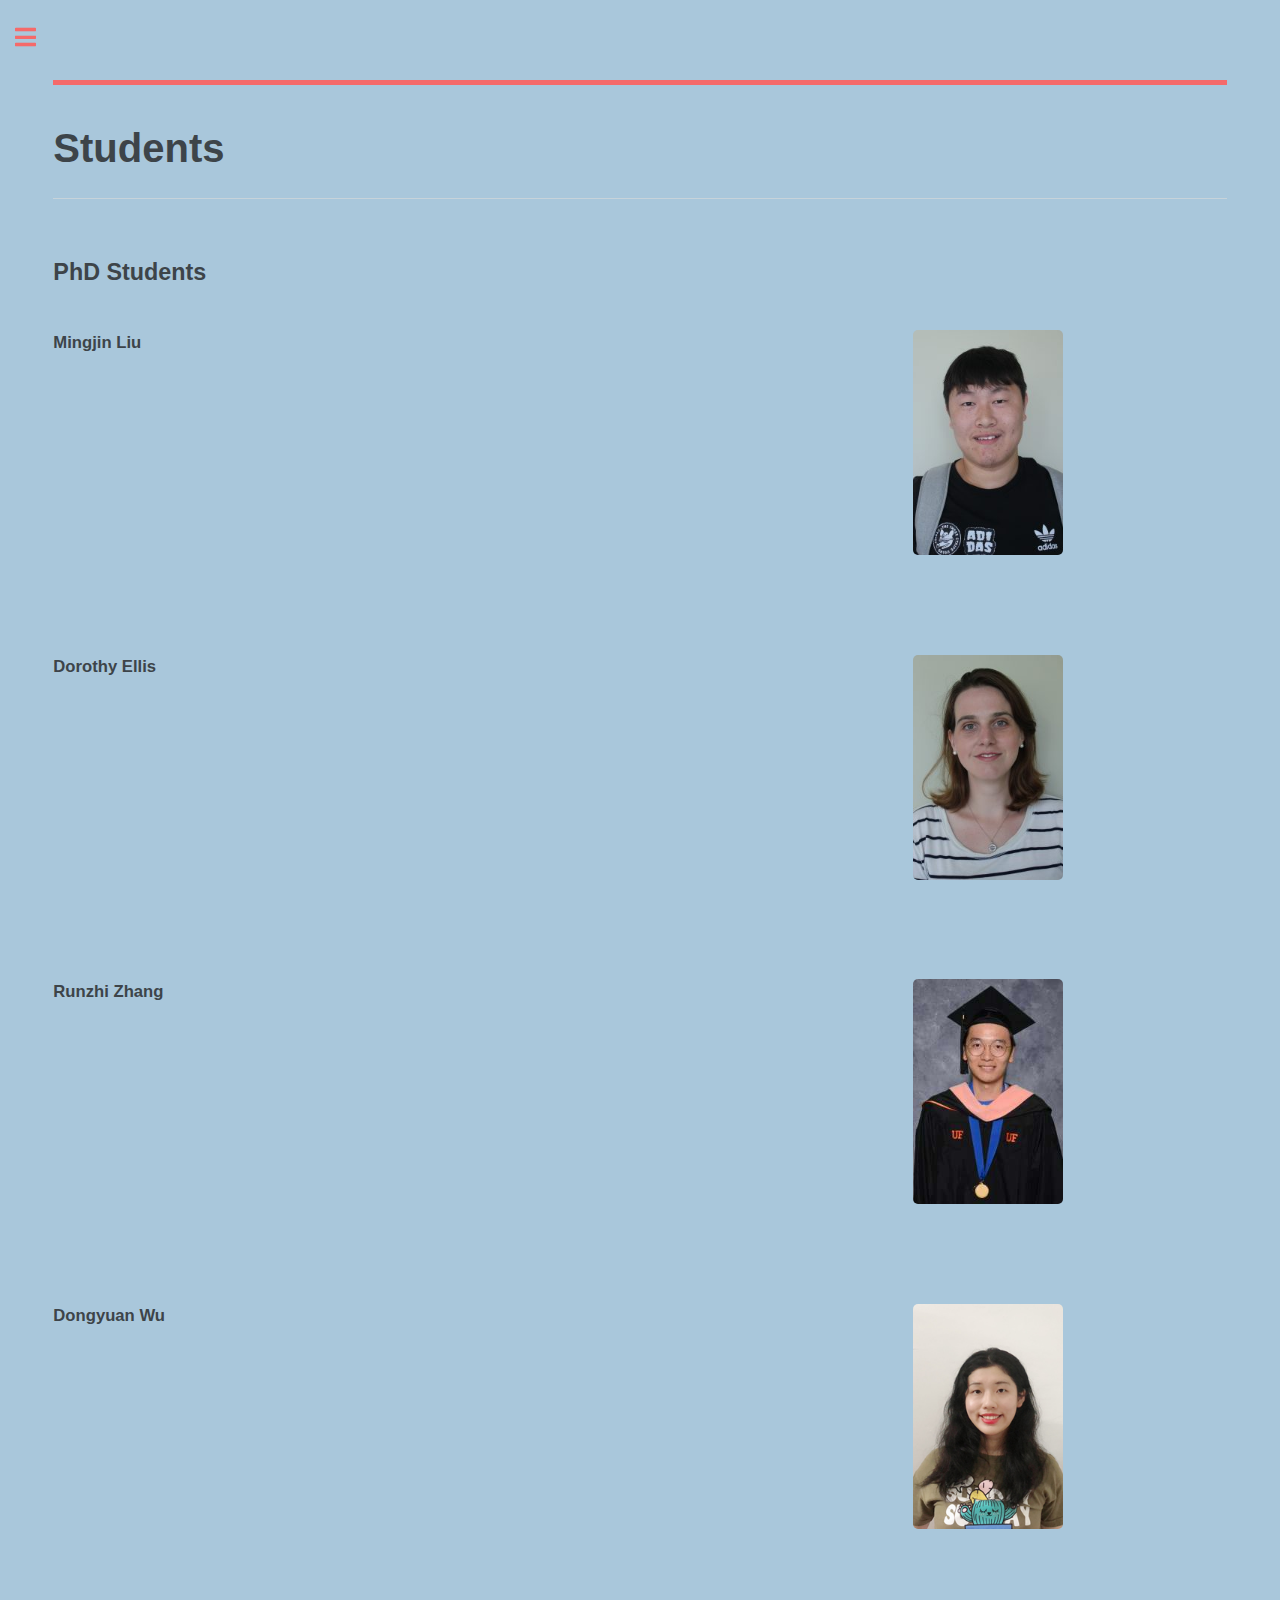
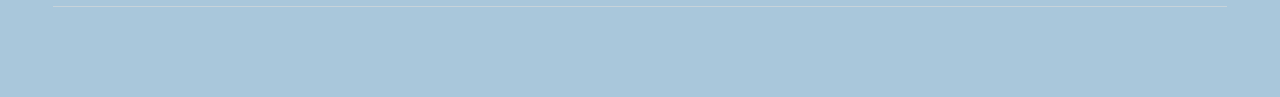
==== commit 0daf1504: "Add files via upload" ====
--- a/students.html
+++ b/students.html
@@ -79,10 +79,6 @@
 										
 										<p> <br> <br> </p>
 									<!-- End for one student -->
-										
-									<hr class="major" />
-										<p> <br> </p>
-									<h2>Master Students</h2>
 									
 									<!-- Start for one student -->
 										<div class="row">
@@ -98,21 +94,11 @@
 										
 										<p> <br> <br> </p>
 									<!-- End for one student -->
-
-									<!-- Start for one student -->
-										<div class="row">
-											<div class="col-8 col-7-large col-12-medium">
-												<p><h3>Yingjie Qiu</h3></p>
-												<p></p>
-											</div>
-											<div class="col-4 col-5-large col-12-medium" align="center">
-											<br>
-												<span class="image object"><img src="images/Yingjie-Qiu.jpg" width="150"></span>
-											</div>
-										</div>
 										
-										<p> <br> <br> </p>
-									<!-- End for one student -->
+									<hr class="major" />
+										<p> <br> </p>
+<!--								<h2>Master Students</h2>     -->
+  
 
 								</section>
 
--- a/assets/css/main.css
+++ b/assets/css/main.css
@@ -99,7 +99,7 @@
 	}
 
 	body {
-		background: #ffffff;
+		background: #a9c7db;
 	}
 
 		body.is-preload *, body.is-preload *:before, body.is-preload *:after, body.is-resizing *, body.is-resizing *:before, body.is-resizing *:after {
